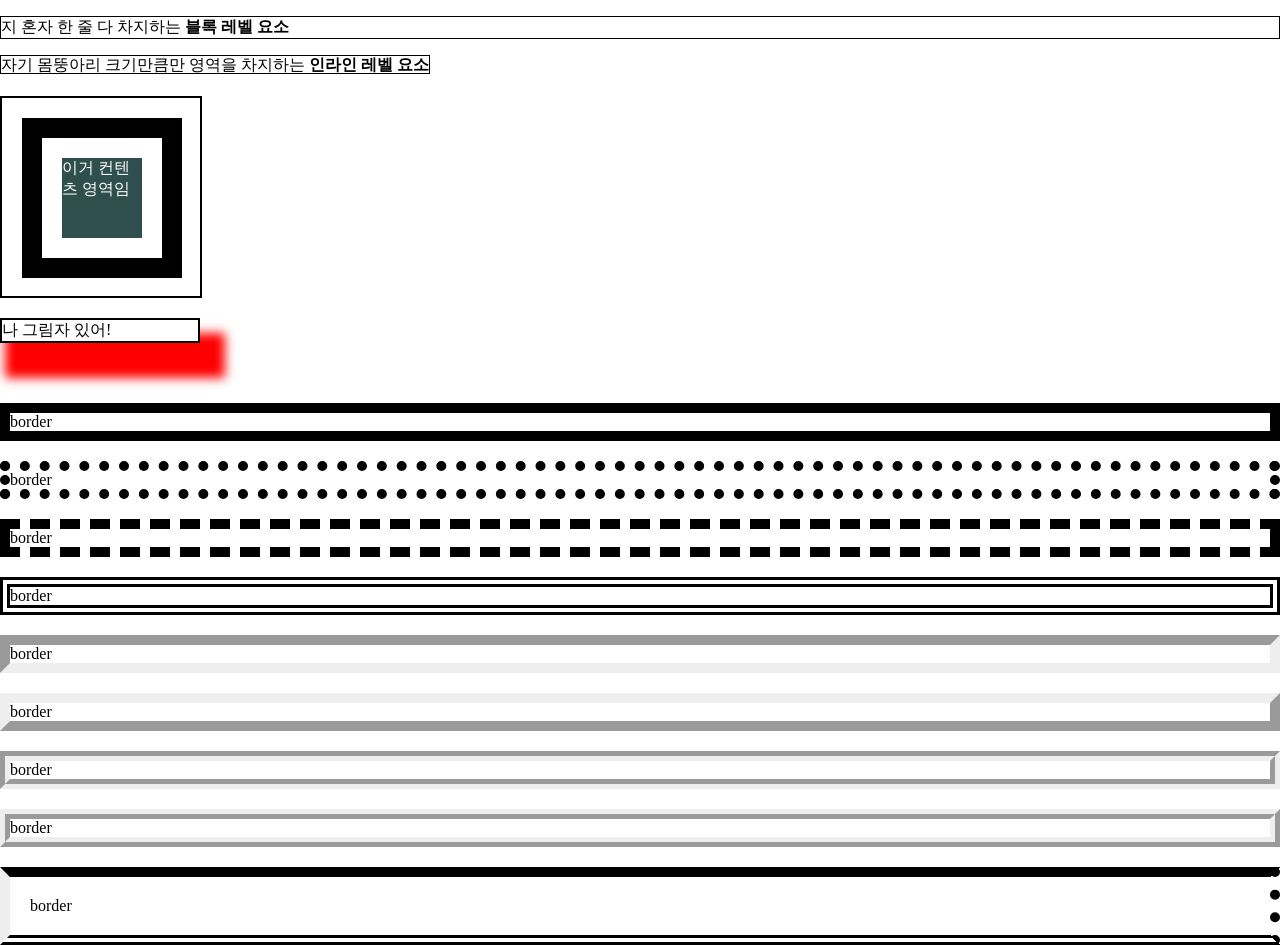
==== css-tutorials/do-it/08/index.html @ 165c46c4 "test: 8장, css 박스 모델 내용 중 일부  테스트 코드 추가" ====
<!-- css 박스 모델 -->
<!DOCTYPE html>
<html lang="en">

<head>
    <meta charset="UTF-8">
    <meta name="viewport" content="width=device-width, initial-scale=1.0">
    <title>Document</title>
    <link rel="stylesheet" href="styles.css">
</head>

<body>
    <!-- p는 블록레벨요소임 -->
    <p class="level">지 혼자 한 줄 다 차지하는 <b>블록 레벨 요소</b></p>
    <!-- span은 인라인 요소임. -->
    <span class="level">자기 몸뚱아리 크기만큼만 영역을 차지하는 <b>인라인 레벨 요소</b></span>

    <!-- box model 녀석 어디까지 큰건지 보여주기 위한 테두리 요소 -->
    <div style="margin-top: 20px; height: 202px; width: 202px; border: 2px solid black; align-items: center;">
        <!-- 요놈이 핵심 -->
        <div class="box-model">
            <!-- 백그라운드 색상을 지정하자니 padding도 색상 적용이 되어서 따로 컨텐트 영역을 보여주기 위한 div 박스. -->
            <div style="height: 80px; width: 80px; background-color: darkslategray; color: white;">
                이거 컨텐츠 영역임
            </div>
        </div>
    </div>

    <div class="shadow" style="margin-top: 20px;">
        나 그림자 있어!
    </div>

    <div class="border solid" style="margin-top: 60px;">
        border
    </div>

    <div class="border dotted">
        border
    </div>

    <div class="border dashed">
        border
    </div>

    <div class="border double">
        border
    </div>

    <div class="border inset">
        border
    </div>

    <div class="border outset">
        border
    </div>

    <div class="border groove">
        border
    </div>

    <div class="border ridge">
        border
    </div>

    <!-- 요따구로 혼합 사용 가능 -->
    <div class="border" style="
    border-top-style: solid;
    border-right-style: dotted;
    border-bottom-style: double;
    border-left-style: outset;
    
    padding: 20px;
    ">
        border
    </div>

</body>

</html>
---- css-tutorials/do-it/08/styles.css ----
body {
    margin: 0;
}

div {
    /* 마진 테두리 패딩 값 죄다 합쳐서 크기 계산하기 */
    box-sizing: border-box;
}

.level {
    /*
    보더: 테두리 굵기 || 테두리 스타일 || 테두리 색상
    */
    border: 1px solid black;
}

.box-model {
    
    /*
    박스 사이징: 보더 박스; 속성 떔에 
    
    마진에서 20px 깎고,
    보더에서 20px 깎고,
    패딩에서 20px 깎여서 
    
    남은 진짜 컨텐츠 크기는 80px임
    */
    margin: 20px;
    border: 20px solid black;
    padding: 20px;

    height: 160px;
    width: 160px;
}

.shadow {
    width: 200px;

    /* 그림자랑 컨텐츠 영역 구분하기 위한 테두리임 */
    border: 2px solid black;

    /* 
    박스 쒜도우: 본체와의 가로 거리 || 세로 거리 || 블러 수치 || 얼머나 넓게 퍼질 건지 || 색상 || [inset(요소 안쪽에 그림자) 또는 outset(요소 밖 그림자)]
    */
    box-shadow: 15px 25px 10px 10px red;

    /* ㅋㅋㅋ */
    /* box-shadow: 15px 25px 10px 1000px red;  */
}


.border {
    margin-top: 20px;
    border: 10px;
}

.solid {
    border-style: solid;
}

.dotted {
    border-style: dotted;
}

.dashed {
    border-style: dashed;
}

.double {
    border-style: double;
}

.inset {
    border-style: inset;
}

.outset {
    border-style: outset;
}

.groove {
    border-style: groove;
}

.ridge {
    border-style: ridge;
}
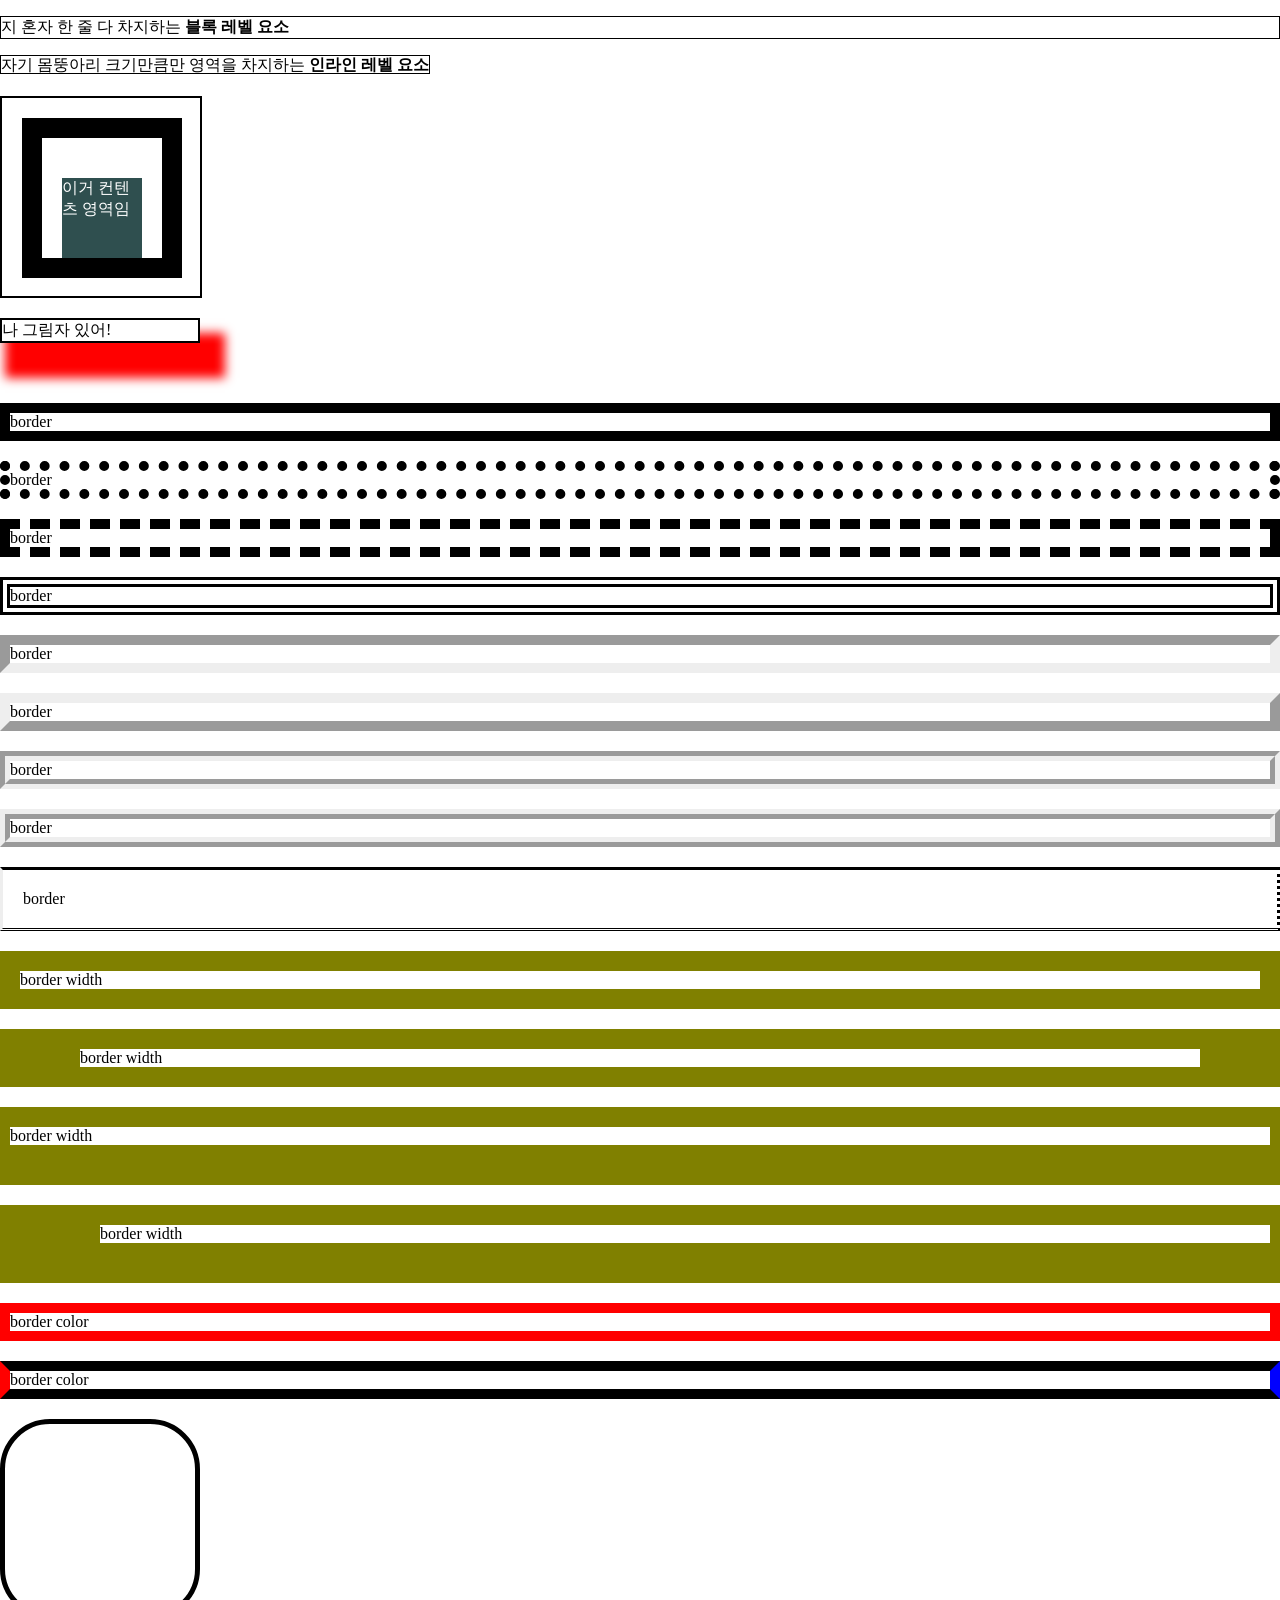
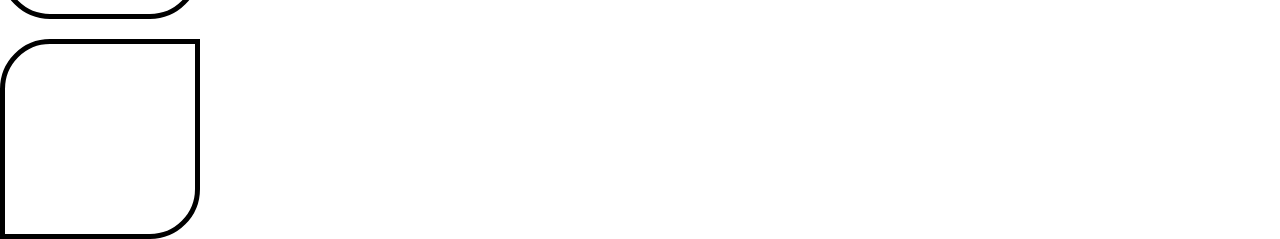
==== commit 3b176dfa: "test: border-width, border-color, border-radius 속성 테스트 코드를 추가한다.  - margin-top: 20px; 속성을 div 속성으로 옮" ====
--- a/css-tutorials/do-it/08/index.html
+++ b/css-tutorials/do-it/08/index.html
@@ -30,35 +30,35 @@
         나 그림자 있어!
     </div>
 
-    <div class="border solid" style="margin-top: 60px;">
+    <div class="border-style solid" style="margin-top: 60px;">
         border
     </div>
 
-    <div class="border dotted">
+    <div class="border-style dotted">
         border
     </div>
 
-    <div class="border dashed">
+    <div class="border-style dashed">
         border
     </div>
 
-    <div class="border double">
+    <div class="border-style double">
         border
     </div>
 
-    <div class="border inset">
+    <div class="border-style inset">
         border
     </div>
 
-    <div class="border outset">
+    <div class="border-style outset">
         border
     </div>
 
-    <div class="border groove">
+    <div class="border-style groove">
         border
     </div>
 
-    <div class="border ridge">
+    <div class="border-style ridge">
         border
     </div>
 
@@ -74,6 +74,34 @@
         border
     </div>
 
+    <div class="border-width width1">
+        border width
+    </div>
+
+    <div class="border-width width2">
+        border width
+    </div>
+
+    <div class="border-width width3">
+        border width
+    </div>
+
+    <div class="border-width width4">
+        border width
+    </div>
+
+    <div class="border-color color1">
+        border color
+    </div>
+
+    <div class="border-color color2">
+        border color
+    </div>
+
+
+    <div class="border-radius round1"></div>
+    <div class="border-radius round2"></div>
+
 </body>
 
 </html>
--- a/css-tutorials/do-it/08/styles.css
+++ b/css-tutorials/do-it/08/styles.css
@@ -5,6 +5,9 @@
 div {
     /* 마진 테두리 패딩 값 죄다 합쳐서 크기 계산하기 */
     box-sizing: border-box;
+
+    /* 좀 간격 띄워서 쉽게 구분할 수 있도록 하기 */
+    margin-top: 20px;
 }
 
 .level {
@@ -49,8 +52,7 @@
 }
 
 
-.border {
-    margin-top: 20px;
+.border-style {
     border: 10px;
 }
 
@@ -85,3 +87,79 @@
 .ridge {
     border-style: ridge;
 }
+
+
+.border-width {
+    border-color: olive;
+    border-style: solid;
+}
+
+.width1 {
+    /*
+    전체가 20px
+    */
+    border-width: 20px;
+}
+
+.width2 {
+    /* 
+    top, bottom이 20px,
+    left, right가 80px
+    */
+    border-width: 20px 80px;
+}
+
+.width3 {
+    /* 
+    top이 20px,
+    left, right가 10px,
+    bottom이 40px.
+    */
+    border-width: 20px 10px 40px;
+}
+
+.width4 {
+    /* 
+    top 20px,
+    right 10px
+    bottom 40px
+    left 100px
+    */
+    border-width: 20px 10px 40px 100px;
+}
+
+
+.border-color {
+    border: 10px solid;
+}
+
+.color1 {
+    /* 전체 색상이 레드 */
+    border-color: red;
+}
+
+.color2 {
+    /* 왼쪽 테두리 색상이 빩강 */
+    /* 오른쪽 테두리 색상이 파랑 */
+    border-left-color: red;
+    border-right-color: blue;
+}
+
+
+.border-radius {
+    width: 200px;
+    height: 200px;
+    border: 5px solid black;
+}
+
+.round1 {
+    border-radius: 50px;
+
+    /* 왠지 모르겟지만 동그라미 만드는 최대 퍼센트가 100%가 아니고 50%임 */
+    /* border-radius: 25%; */
+}
+
+.round2 {
+    border-top-left-radius: 50px;
+    border-bottom-right-radius: 25%;
+}
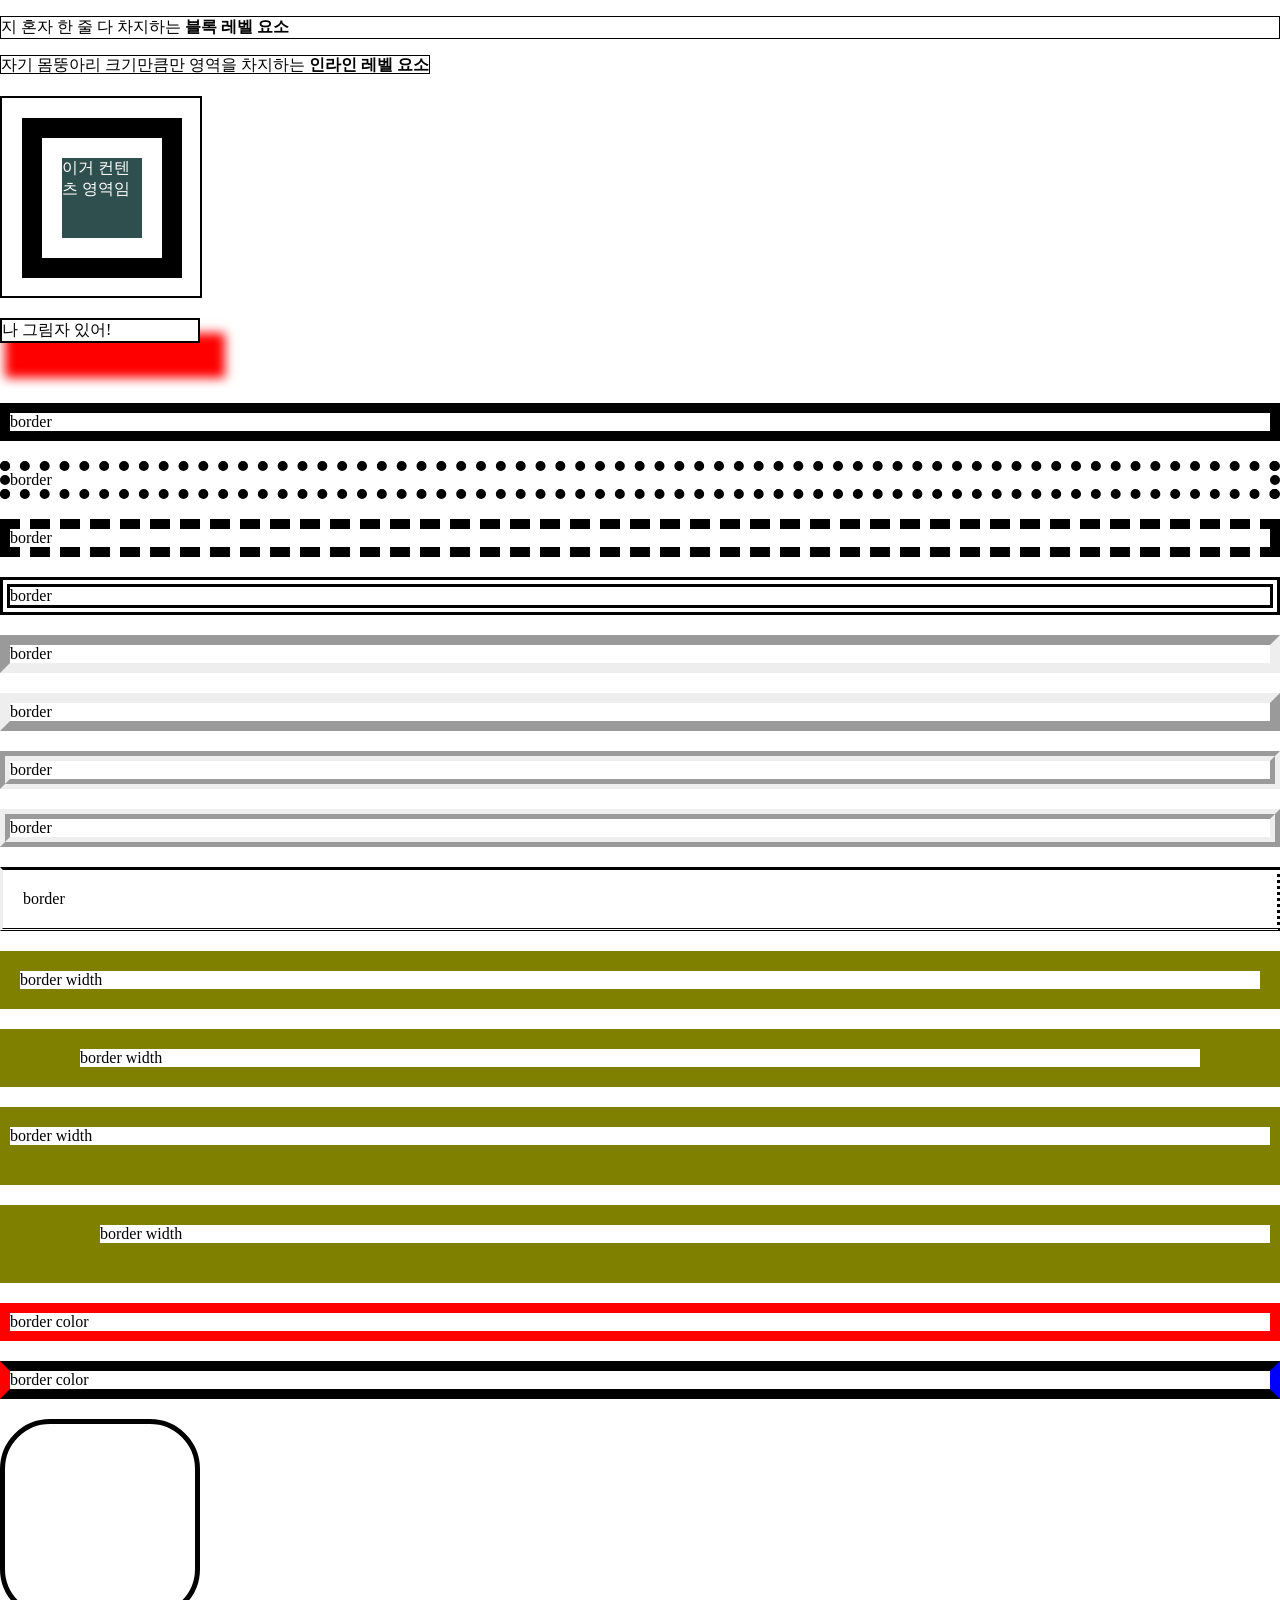
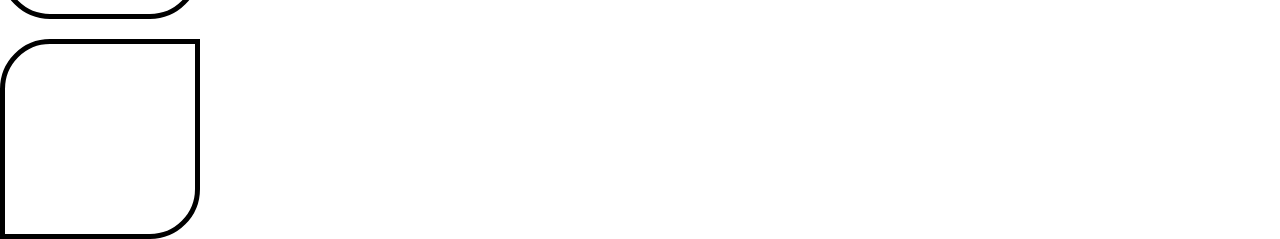
==== commit dccd4404: "fix: 컨텐츠 영역 보여주기 용 div 박스 위치 수정" ====
--- a/css-tutorials/do-it/08/index.html
+++ b/css-tutorials/do-it/08/index.html
@@ -20,7 +20,7 @@
         <!-- 요놈이 핵심 -->
         <div class="box-model">
             <!-- 백그라운드 색상을 지정하자니 padding도 색상 적용이 되어서 따로 컨텐트 영역을 보여주기 위한 div 박스. -->
-            <div style="height: 80px; width: 80px; background-color: darkslategray; color: white;">
+            <div style="height: 80px; width: 80px; background-color: darkslategray; color: white; margin: 0;">
                 이거 컨텐츠 영역임
             </div>
         </div>
